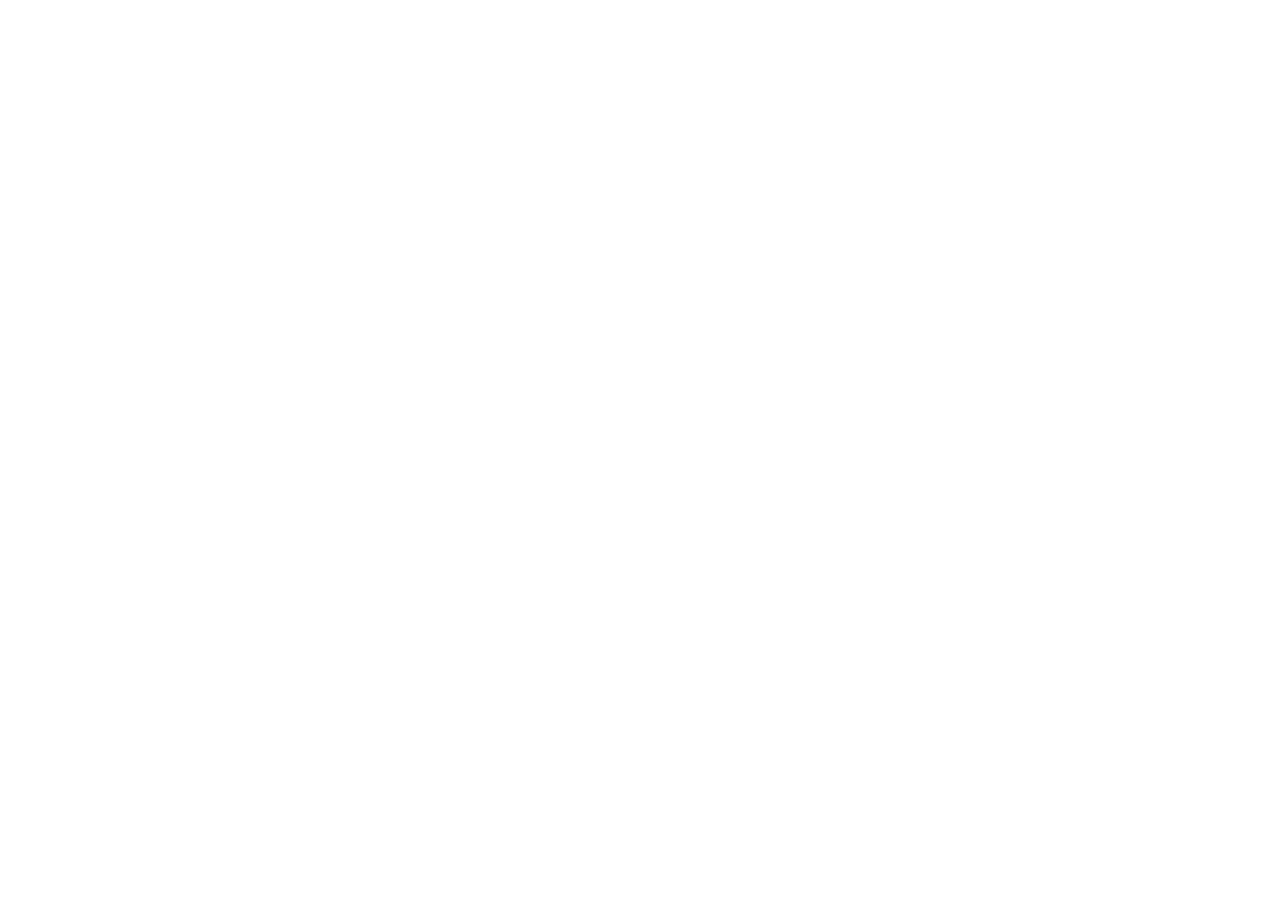
==== login.html @ 910d1661 "初始的" ====
<!DOCTYPE html>
<html lang="en">
<head>
    <meta charset="UTF-8">
    <meta name="viewport" content="width=device-width, initial-scale=1.0">
    <title>Document</title>
</head>
<body>
    
</body>
</html>
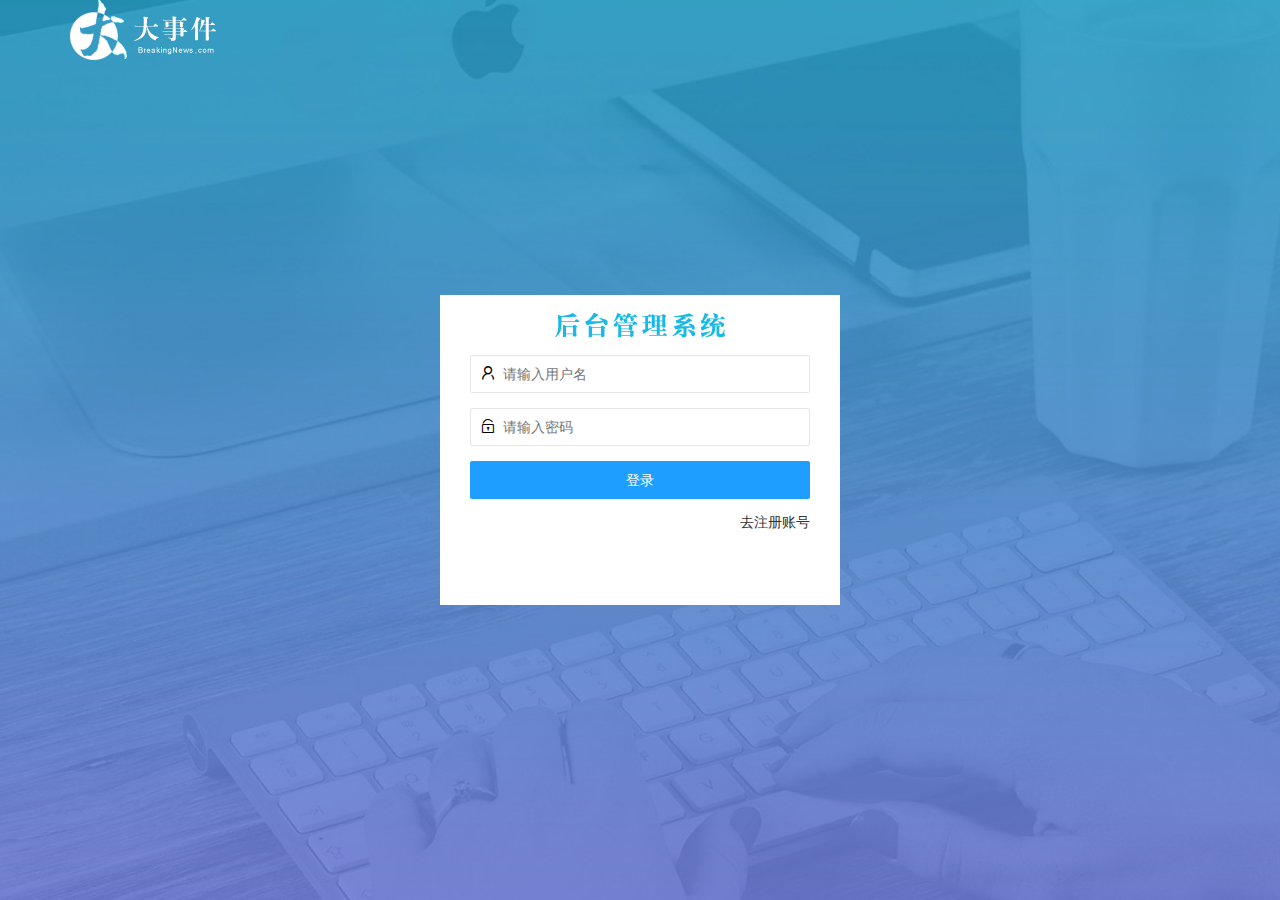
==== commit f81a68d6: "登录页面页面搭建完" ====
--- a/login.html
+++ b/login.html
@@ -1,11 +1,130 @@
 <!DOCTYPE html>
 <html lang="en">
-<head>
-    <meta charset="UTF-8">
-    <meta name="viewport" content="width=device-width, initial-scale=1.0">
-    <title>Document</title>
-</head>
-<body>
-    
-</body>
-</html>+  <head>
+    <meta charset="UTF-8" />
+    <meta name="viewport" content="width=device-width, initial-scale=1.0" />
+    <title>大事件-登录or注册</title>
+    <!-- 导入layui的css样式 -->
+    <link rel="stylesheet" href="/assets/lib/layui/css/layui.css" />
+    <link rel="stylesheet" href="/assets/css/login.css" />
+  </head>
+  <body>
+    <!-- 头部的logo模块 -->
+    <div class="layui-main">
+      <img src="/assets/images/logo.png" alt="" />
+    </div>
+    <!-- 登录注册模块 -->
+    <div class="login">
+      <!-- 后台管理系统 -->
+      <div class="titlebox"></div>
+      <div class="login-box">
+        <!-- 登录表单 -->
+        <!-- 用户名 -->
+        <form class="layui-form" action="">
+          <div class="layui-form-item">
+            <i class="layui-icon layui-icon-username"></i>
+            <input
+              type="text"
+              name="username"
+              required
+              lay-verify="required"
+              placeholder="请输入用户名"
+              autocomplete="off"
+              class="layui-input"
+            />
+          </div>
+          <!-- 密码 -->
+          <div class="layui-form-item">
+            <i class="layui-icon layui-icon-password"></i>
+            <input
+              type="password"
+              name="password"
+              required
+              lay-verify="required"
+              placeholder="请输入密码"
+              autocomplete="off"
+              class="layui-input"
+            />
+          </div>
+          <!-- 登录 -->
+          <div class="layui-form-item">
+            <button
+              class="layui-btn layui-btn-fluid layui-btn-normal"
+              lay-submit
+            >
+              登录
+            </button>
+          </div>
+        </form>
+        <!-- 跳转链接 -->
+        <div class="layui-form-item">
+          <a href="javascript:;" class="reg">去注册账号</a>
+        </div>
+      </div>
+      <!-- 注册表单 -->
+      <div class="reg-box">
+        <!-- 用户名 -->
+        <form class="layui-form" action="">
+          <div class="layui-form-item">
+            <i class="layui-icon layui-icon-username"></i>
+            <input
+              type="text"
+              name="username"
+              required
+              lay-verify="required"
+              placeholder="请输入用户名"
+              autocomplete="off"
+              class="layui-input"
+            />
+          </div>
+          <!-- 密码 -->
+          <div class="layui-form-item">
+            <i class="layui-icon layui-icon-password"></i>
+            <input
+              type="password"
+              name="password"
+              required
+              lay-verify="required"
+              placeholder="请输入密码"
+              autocomplete="off"
+              class="layui-input"
+            />
+          </div>
+          <!-- 再次确认密码 -->
+          <div class="layui-form-item">
+            <i class="layui-icon layui-icon-password"></i>
+            <input
+              type="password"
+              name="repassword"
+              required
+              lay-verify="required"
+              placeholder="请输入密码"
+              autocomplete="off"
+              class="layui-input"
+            />
+          </div>
+          <!-- 登录 -->
+          <div class="layui-form-item">
+            <button
+              class="layui-btn layui-btn-fluid layui-btn-normal"
+              lay-submit
+            >
+              注册
+            </button>
+          </div>
+        </form>
+        <!-- 跳转链接 -->
+        <div class="layui-form-item">
+          <a href="javascript:;" class="gologin">去登录</a>
+        </div>
+      </div>
+    </div>
+
+    <!-- 引入jQuery文件 -->
+    <script src="./assets/lib/jquery.js"></script>
+    <!-- 引入layui的js文件 -->
+    <script src="./assets/lib/layui/layui.all.js"></script>
+    <!-- 引入自己的js文件 -->
+    <script src="./assets/js/login.js"></script>
+  </body>
+</html>
--- a/assets/lib/layui/css/layui.css
+++ b/assets/lib/layui/css/layui.css
@@ -0,0 +1,2 @@
+/** layui-v2.5.5 MIT License By https://www.layui.com */
+ .layui-inline,img{display:inline-block;vertical-align:middle}h1,h2,h3,h4,h5,h6{font-weight:400}.layui-edge,.layui-header,.layui-inline,.layui-main{position:relative}.layui-body,.layui-edge,.layui-elip{overflow:hidden}.layui-btn,.layui-edge,.layui-inline,img{vertical-align:middle}.layui-btn,.layui-disabled,.layui-icon,.layui-unselect{-moz-user-select:none;-webkit-user-select:none;-ms-user-select:none}.layui-elip,.layui-form-checkbox span,.layui-form-pane .layui-form-label{text-overflow:ellipsis;white-space:nowrap}.layui-breadcrumb,.layui-tree-btnGroup{visibility:hidden}blockquote,body,button,dd,div,dl,dt,form,h1,h2,h3,h4,h5,h6,input,li,ol,p,pre,td,textarea,th,ul{margin:0;padding:0;-webkit-tap-highlight-color:rgba(0,0,0,0)}a:active,a:hover{outline:0}img{border:none}li{list-style:none}table{border-collapse:collapse;border-spacing:0}h4,h5,h6{font-size:100%}button,input,optgroup,option,select,textarea{font-family:inherit;font-size:inherit;font-style:inherit;font-weight:inherit;outline:0}pre{white-space:pre-wrap;white-space:-moz-pre-wrap;white-space:-pre-wrap;white-space:-o-pre-wrap;word-wrap:break-word}body{line-height:24px;font:14px Helvetica Neue,Helvetica,PingFang SC,Tahoma,Arial,sans-serif}hr{height:1px;margin:10px 0;border:0;clear:both}a{color:#333;text-decoration:none}a:hover{color:#777}a cite{font-style:normal;*cursor:pointer}.layui-border-box,.layui-border-box *{box-sizing:border-box}.layui-box,.layui-box *{box-sizing:content-box}.layui-clear{clear:both;*zoom:1}.layui-clear:after{content:'\20';clear:both;*zoom:1;display:block;height:0}.layui-inline{*display:inline;*zoom:1}.layui-edge{display:inline-block;width:0;height:0;border-width:6px;border-style:dashed;border-color:transparent}.layui-edge-top{top:-4px;border-bottom-color:#999;border-bottom-style:solid}.layui-edge-right{border-left-color:#999;border-left-style:solid}.layui-edge-bottom{top:2px;border-top-color:#999;border-top-style:solid}.layui-edge-left{border-right-color:#999;border-right-style:solid}.layui-disabled,.layui-disabled:hover{color:#d2d2d2!important;cursor:not-allowed!important}.layui-circle{border-radius:100%}.layui-show{display:block!important}.layui-hide{display:none!important}@font-face{font-family:layui-icon;src:url(../font/iconfont.eot?v=250);src:url(../font/iconfont.eot?v=250#iefix) format('embedded-opentype'),url(../font/iconfont.woff2?v=250) format('woff2'),url(../font/iconfont.woff?v=250) format('woff'),url(../font/iconfont.ttf?v=250) format('truetype'),url(../font/iconfont.svg?v=250#layui-icon) format('svg')}.layui-icon{font-family:layui-icon!important;font-size:16px;font-style:normal;-webkit-font-smoothing:antialiased;-moz-osx-font-smoothing:grayscale}.layui-icon-reply-fill:before{content:"\e611"}.layui-icon-set-fill:before{content:"\e614"}.layui-icon-menu-fill:before{content:"\e60f"}.layui-icon-search:before{content:"\e615"}.layui-icon-share:before{content:"\e641"}.layui-icon-set-sm:before{content:"\e620"}.layui-icon-engine:before{content:"\e628"}.layui-icon-close:before{content:"\1006"}.layui-icon-close-fill:before{content:"\1007"}.layui-icon-chart-screen:before{content:"\e629"}.layui-icon-star:before{content:"\e600"}.layui-icon-circle-dot:before{content:"\e617"}.layui-icon-chat:before{content:"\e606"}.layui-icon-release:before{content:"\e609"}.layui-icon-list:before{content:"\e60a"}.layui-icon-chart:before{content:"\e62c"}.layui-icon-ok-circle:before{content:"\1005"}.layui-icon-layim-theme:before{content:"\e61b"}.layui-icon-table:before{content:"\e62d"}.layui-icon-right:before{content:"\e602"}.layui-icon-left:before{content:"\e603"}.layui-icon-cart-simple:before{content:"\e698"}.layui-icon-face-cry:before{content:"\e69c"}.layui-icon-face-smile:before{content:"\e6af"}.layui-icon-survey:before{content:"\e6b2"}.layui-icon-tree:before{content:"\e62e"}.layui-icon-upload-circle:before{content:"\e62f"}.layui-icon-add-circle:before{content:"\e61f"}.layui-icon-download-circle:before{content:"\e601"}.layui-icon-templeate-1:before{content:"\e630"}.layui-icon-util:before{content:"\e631"}.layui-icon-face-surprised:before{content:"\e664"}.layui-icon-edit:before{content:"\e642"}.layui-icon-speaker:before{content:"\e645"}.layui-icon-down:before{content:"\e61a"}.layui-icon-file:before{content:"\e621"}.layui-icon-layouts:before{content:"\e632"}.layui-icon-rate-half:before{content:"\e6c9"}.layui-icon-add-circle-fine:before{content:"\e608"}.layui-icon-prev-circle:before{content:"\e633"}.layui-icon-read:before{content:"\e705"}.layui-icon-404:before{content:"\e61c"}.layui-icon-carousel:before{content:"\e634"}.layui-icon-help:before{content:"\e607"}.layui-icon-code-circle:before{content:"\e635"}.layui-icon-water:before{content:"\e636"}.layui-icon-username:before{content:"\e66f"}.layui-icon-find-fill:before{content:"\e670"}.layui-icon-about:before{content:"\e60b"}.layui-icon-location:before{content:"\e715"}.layui-icon-up:before{content:"\e619"}.layui-icon-pause:before{content:"\e651"}.layui-icon-date:before{content:"\e637"}.layui-icon-layim-uploadfile:before{content:"\e61d"}.layui-icon-delete:before{content:"\e640"}.layui-icon-play:before{content:"\e652"}.layui-icon-top:before{content:"\e604"}.layui-icon-friends:before{content:"\e612"}.layui-icon-refresh-3:before{content:"\e9aa"}.layui-icon-ok:before{content:"\e605"}.layui-icon-layer:before{content:"\e638"}.layui-icon-face-smile-fine:before{content:"\e60c"}.layui-icon-dollar:before{content:"\e659"}.layui-icon-group:before{content:"\e613"}.layui-icon-layim-download:before{content:"\e61e"}.layui-icon-picture-fine:before{content:"\e60d"}.layui-icon-link:before{content:"\e64c"}.layui-icon-diamond:before{content:"\e735"}.layui-icon-log:before{content:"\e60e"}.layui-icon-rate-solid:before{content:"\e67a"}.layui-icon-fonts-del:before{content:"\e64f"}.layui-icon-unlink:before{content:"\e64d"}.layui-icon-fonts-clear:before{content:"\e639"}.layui-icon-triangle-r:before{content:"\e623"}.layui-icon-circle:before{content:"\e63f"}.layui-icon-radio:before{content:"\e643"}.layui-icon-align-center:before{content:"\e647"}.layui-icon-align-right:before{content:"\e648"}.layui-icon-align-left:before{content:"\e649"}.layui-icon-loading-1:before{content:"\e63e"}.layui-icon-return:before{content:"\e65c"}.layui-icon-fonts-strong:before{content:"\e62b"}.layui-icon-upload:before{content:"\e67c"}.layui-icon-dialogue:before{content:"\e63a"}.layui-icon-video:before{content:"\e6ed"}.layui-icon-headset:before{content:"\e6fc"}.layui-icon-cellphone-fine:before{content:"\e63b"}.layui-icon-add-1:before{content:"\e654"}.layui-icon-face-smile-b:before{content:"\e650"}.layui-icon-fonts-html:before{content:"\e64b"}.layui-icon-form:before{content:"\e63c"}.layui-icon-cart:before{content:"\e657"}.layui-icon-camera-fill:before{content:"\e65d"}.layui-icon-tabs:before{content:"\e62a"}.layui-icon-fonts-code:before{content:"\e64e"}.layui-icon-fire:before{content:"\e756"}.layui-icon-set:before{content:"\e716"}.layui-icon-fonts-u:before{content:"\e646"}.layui-icon-triangle-d:before{content:"\e625"}.layui-icon-tips:before{content:"\e702"}.layui-icon-picture:before{content:"\e64a"}.layui-icon-more-vertical:before{content:"\e671"}.layui-icon-flag:before{content:"\e66c"}.layui-icon-loading:before{content:"\e63d"}.layui-icon-fonts-i:before{content:"\e644"}.layui-icon-refresh-1:before{content:"\e666"}.layui-icon-rmb:before{content:"\e65e"}.layui-icon-home:before{content:"\e68e"}.layui-icon-user:before{content:"\e770"}.layui-icon-notice:before{content:"\e667"}.layui-icon-login-weibo:before{content:"\e675"}.layui-icon-voice:before{content:"\e688"}.layui-icon-upload-drag:before{content:"\e681"}.layui-icon-login-qq:before{content:"\e676"}.layui-icon-snowflake:before{content:"\e6b1"}.layui-icon-file-b:before{content:"\e655"}.layui-icon-template:before{content:"\e663"}.layui-icon-auz:before{content:"\e672"}.layui-icon-console:before{content:"\e665"}.layui-icon-app:before{content:"\e653"}.layui-icon-prev:before{content:"\e65a"}.layui-icon-website:before{content:"\e7ae"}.layui-icon-next:before{content:"\e65b"}.layui-icon-component:before{content:"\e857"}.layui-icon-more:before{content:"\e65f"}.layui-icon-login-wechat:before{content:"\e677"}.layui-icon-shrink-right:before{content:"\e668"}.layui-icon-spread-left:before{content:"\e66b"}.layui-icon-camera:before{content:"\e660"}.layui-icon-note:before{content:"\e66e"}.layui-icon-refresh:before{content:"\e669"}.layui-icon-female:before{content:"\e661"}.layui-icon-male:before{content:"\e662"}.layui-icon-password:before{content:"\e673"}.layui-icon-senior:before{content:"\e674"}.layui-icon-theme:before{content:"\e66a"}.layui-icon-tread:before{content:"\e6c5"}.layui-icon-praise:before{content:"\e6c6"}.layui-icon-star-fill:before{content:"\e658"}.layui-icon-rate:before{content:"\e67b"}.layui-icon-template-1:before{content:"\e656"}.layui-icon-vercode:before{content:"\e679"}.layui-icon-cellphone:before{content:"\e678"}.layui-icon-screen-full:before{content:"\e622"}.layui-icon-screen-restore:before{content:"\e758"}.layui-icon-cols:before{content:"\e610"}.layui-icon-export:before{content:"\e67d"}.layui-icon-print:before{content:"\e66d"}.layui-icon-slider:before{content:"\e714"}.layui-icon-addition:before{content:"\e624"}.layui-icon-subtraction:before{content:"\e67e"}.layui-icon-service:before{content:"\e626"}.layui-icon-transfer:before{content:"\e691"}.layui-main{width:1140px;margin:0 auto}.layui-header{z-index:1000;height:60px}.layui-header a:hover{transition:all .5s;-webkit-transition:all .5s}.layui-side{position:fixed;left:0;top:0;bottom:0;z-index:999;width:200px;overflow-x:hidden}.layui-side-scroll{position:relative;width:220px;height:100%;overflow-x:hidden}.layui-body{position:absolute;left:200px;right:0;top:0;bottom:0;z-index:998;width:auto;overflow-y:auto;box-sizing:border-box}.layui-layout-body{overflow:hidden}.layui-layout-admin .layui-header{background-color:#23262E}.layui-layout-admin .layui-side{top:60px;width:200px;overflow-x:hidden}.layui-layout-admin .layui-body{position:fixed;top:60px;bottom:44px}.layui-layout-admin .layui-main{width:auto;margin:0 15px}.layui-layout-admin .layui-footer{position:fixed;left:200px;right:0;bottom:0;height:44px;line-height:44px;padding:0 15px;background-color:#eee}.layui-layout-admin .layui-logo{position:absolute;left:0;top:0;width:200px;height:100%;line-height:60px;text-align:center;color:#009688;font-size:16px}.layui-layout-admin .layui-header .layui-nav{background:0 0}.layui-layout-left{position:absolute!important;left:200px;top:0}.layui-layout-right{position:absolute!important;right:0;top:0}.layui-container{position:relative;margin:0 auto;padding:0 15px;box-sizing:border-box}.layui-fluid{position:relative;margin:0 auto;padding:0 15px}.layui-row:after,.layui-row:before{content:'';display:block;clear:both}.layui-col-lg1,.layui-col-lg10,.layui-col-lg11,.layui-col-lg12,.layui-col-lg2,.layui-col-lg3,.layui-col-lg4,.layui-col-lg5,.layui-col-lg6,.layui-col-lg7,.layui-col-lg8,.layui-col-lg9,.layui-col-md1,.layui-col-md10,.layui-col-md11,.layui-col-md12,.layui-col-md2,.layui-col-md3,.layui-col-md4,.layui-col-md5,.layui-col-md6,.layui-col-md7,.layui-col-md8,.layui-col-md9,.layui-col-sm1,.layui-col-sm10,.layui-col-sm11,.layui-col-sm12,.layui-col-sm2,.layui-col-sm3,.layui-col-sm4,.layui-col-sm5,.layui-col-sm6,.layui-col-sm7,.layui-col-sm8,.layui-col-sm9,.layui-col-xs1,.layui-col-xs10,.layui-col-xs11,.layui-col-xs12,.layui-col-xs2,.layui-col-xs3,.layui-col-xs4,.layui-col-xs5,.layui-col-xs6,.layui-col-xs7,.layui-col-xs8,.layui-col-xs9{position:relative;display:block;box-sizing:border-box}.layui-col-xs1,.layui-col-xs10,.layui-col-xs11,.layui-col-xs12,.layui-col-xs2,.layui-col-xs3,.layui-col-xs4,.layui-col-xs5,.layui-col-xs6,.layui-col-xs7,.layui-col-xs8,.layui-col-xs9{float:left}.layui-col-xs1{width:8.33333333%}.layui-col-xs2{width:16.66666667%}.layui-col-xs3{width:25%}.layui-col-xs4{width:33.33333333%}.layui-col-xs5{width:41.66666667%}.layui-col-xs6{width:50%}.layui-col-xs7{width:58.33333333%}.layui-col-xs8{width:66.66666667%}.layui-col-xs9{width:75%}.layui-col-xs10{width:83.33333333%}.layui-col-xs11{width:91.66666667%}.layui-col-xs12{width:100%}.layui-col-xs-offset1{margin-left:8.33333333%}.layui-col-xs-offset2{margin-left:16.66666667%}.layui-col-xs-offset3{margin-left:25%}.layui-col-xs-offset4{margin-left:33.33333333%}.layui-col-xs-offset5{margin-left:41.66666667%}.layui-col-xs-offset6{margin-left:50%}.layui-col-xs-offset7{margin-left:58.33333333%}.layui-col-xs-offset8{margin-left:66.66666667%}.layui-col-xs-offset9{margin-left:75%}.layui-col-xs-offset10{margin-left:83.33333333%}.layui-col-xs-offset11{margin-left:91.66666667%}.layui-col-xs-offset12{margin-left:100%}@media screen and (max-width:768px){.layui-hide-xs{display:none!important}.layui-show-xs-block{display:block!important}.layui-show-xs-inline{display:inline!important}.layui-show-xs-inline-block{display:inline-block!important}}@media screen and (min-width:768px){.layui-container{width:750px}.layui-hide-sm{display:none!important}.layui-show-sm-block{display:block!important}.layui-show-sm-inline{display:inline!important}.layui-show-sm-inline-block{display:inline-block!important}.layui-col-sm1,.layui-col-sm10,.layui-col-sm11,.layui-col-sm12,.layui-col-sm2,.layui-col-sm3,.layui-col-sm4,.layui-col-sm5,.layui-col-sm6,.layui-col-sm7,.layui-col-sm8,.layui-col-sm9{float:left}.layui-col-sm1{width:8.33333333%}.layui-col-sm2{width:16.66666667%}.layui-col-sm3{width:25%}.layui-col-sm4{width:33.33333333%}.layui-col-sm5{width:41.66666667%}.layui-col-sm6{width:50%}.layui-col-sm7{width:58.33333333%}.layui-col-sm8{width:66.66666667%}.layui-col-sm9{width:75%}.layui-col-sm10{width:83.33333333%}.layui-col-sm11{width:91.66666667%}.layui-col-sm12{width:100%}.layui-col-sm-offset1{margin-left:8.33333333%}.layui-col-sm-offset2{margin-left:16.66666667%}.layui-col-sm-offset3{margin-left:25%}.layui-col-sm-offset4{margin-left:33.33333333%}.layui-col-sm-offset5{margin-left:41.66666667%}.layui-col-sm-offset6{margin-left:50%}.layui-col-sm-offset7{margin-left:58.33333333%}.layui-col-sm-offset8{margin-left:66.66666667%}.layui-col-sm-offset9{margin-left:75%}.layui-col-sm-offset10{margin-left:83.33333333%}.layui-col-sm-offset11{margin-left:91.66666667%}.layui-col-sm-offset12{margin-left:100%}}@media screen and (min-width:992px){.layui-container{width:970px}.layui-hide-md{display:none!important}.layui-show-md-block{display:block!important}.layui-show-md-inline{display:inline!important}.layui-show-md-inline-block{display:inline-block!important}.layui-col-md1,.layui-col-md10,.layui-col-md11,.layui-col-md12,.layui-col-md2,.layui-col-md3,.layui-col-md4,.layui-col-md5,.layui-col-md6,.layui-col-md7,.layui-col-md8,.layui-col-md9{float:left}.layui-col-md1{width:8.33333333%}.layui-col-md2{width:16.66666667%}.layui-col-md3{width:25%}.layui-col-md4{width:33.33333333%}.layui-col-md5{width:41.66666667%}.layui-col-md6{width:50%}.layui-col-md7{width:58.33333333%}.layui-col-md8{width:66.66666667%}.layui-col-md9{width:75%}.layui-col-md10{width:83.33333333%}.layui-col-md11{width:91.66666667%}.layui-col-md12{width:100%}.layui-col-md-offset1{margin-left:8.33333333%}.layui-col-md-offset2{margin-left:16.66666667%}.layui-col-md-offset3{margin-left:25%}.layui-col-md-offset4{margin-left:33.33333333%}.layui-col-md-offset5{margin-left:41.66666667%}.layui-col-md-offset6{margin-left:50%}.layui-col-md-offset7{margin-left:58.33333333%}.layui-col-md-offset8{margin-left:66.66666667%}.layui-col-md-offset9{margin-left:75%}.layui-col-md-offset10{margin-left:83.33333333%}.layui-col-md-offset11{margin-left:91.66666667%}.layui-col-md-offset12{margin-left:100%}}@media screen and (min-width:1200px){.layui-container{width:1170px}.layui-hide-lg{display:none!important}.layui-show-lg-block{display:block!important}.layui-show-lg-inline{display:inline!important}.layui-show-lg-inline-block{display:inline-block!important}.layui-col-lg1,.layui-col-lg10,.layui-col-lg11,.layui-col-lg12,.layui-col-lg2,.layui-col-lg3,.layui-col-lg4,.layui-col-lg5,.layui-col-lg6,.layui-col-lg7,.layui-col-lg8,.layui-col-lg9{float:left}.layui-col-lg1{width:8.33333333%}.layui-col-lg2{width:16.66666667%}.layui-col-lg3{width:25%}.layui-col-lg4{width:33.33333333%}.layui-col-lg5{width:41.66666667%}.layui-col-lg6{width:50%}.layui-col-lg7{width:58.33333333%}.layui-col-lg8{width:66.66666667%}.layui-col-lg9{width:75%}.layui-col-lg10{width:83.33333333%}.layui-col-lg11{width:91.66666667%}.layui-col-lg12{width:100%}.layui-col-lg-offset1{margin-left:8.33333333%}.layui-col-lg-offset2{margin-left:16.66666667%}.layui-col-lg-offset3{margin-left:25%}.layui-col-lg-offset4{margin-left:33.33333333%}.layui-col-lg-offset5{margin-left:41.66666667%}.layui-col-lg-offset6{margin-left:50%}.layui-col-lg-offset7{margin-left:58.33333333%}.layui-col-lg-offset8{margin-left:66.66666667%}.layui-col-lg-offset9{margin-left:75%}.layui-col-lg-offset10{margin-left:83.33333333%}.layui-col-lg-offset11{margin-left:91.66666667%}.layui-col-lg-offset12{margin-left:100%}}.layui-col-space1{margin:-.5px}.layui-col-space1>*{padding:.5px}.layui-col-space3{margin:-1.5px}.layui-col-space3>*{padding:1.5px}.layui-col-space5{margin:-2.5px}.layui-col-space5>*{padding:2.5px}.layui-col-space8{margin:-3.5px}.layui-col-space8>*{padding:3.5px}.layui-col-space10{margin:-5px}.layui-col-space10>*{padding:5px}.layui-col-space12{margin:-6px}.layui-col-space12>*{padding:6px}.layui-col-space15{margin:-7.5px}.layui-col-space15>*{padding:7.5px}.layui-col-space18{margin:-9px}.layui-col-space18>*{padding:9px}.layui-col-space20{margin:-10px}.layui-col-space20>*{padding:10px}.layui-col-space22{margin:-11px}.layui-col-space22>*{padding:11px}.layui-col-space25{margin:-12.5px}.layui-col-space25>*{padding:12.5px}.layui-col-space30{margin:-15px}.layui-col-space30>*{padding:15px}.layui-btn,.layui-input,.layui-select,.layui-textarea,.layui-upload-button{outline:0;-webkit-appearance:none;transition:all .3s;-webkit-transition:all .3s;box-sizing:border-box}.layui-elem-quote{margin-bottom:10px;padding:15px;line-height:22px;border-left:5px solid #009688;border-radius:0 2px 2px 0;background-color:#f2f2f2}.layui-quote-nm{border-style:solid;border-width:1px 1px 1px 5px;background:0 0}.layui-elem-field{margin-bottom:10px;padding:0;border-width:1px;border-style:solid}.layui-elem-field legend{margin-left:20px;padding:0 10px;font-size:20px;font-weight:300}.layui-field-title{margin:10px 0 20px;border-width:1px 0 0}.layui-field-box{padding:10px 15px}.layui-field-title .layui-field-box{padding:10px 0}.layui-progress{position:relative;height:6px;border-radius:20px;background-color:#e2e2e2}.layui-progress-bar{position:absolute;left:0;top:0;width:0;max-width:100%;height:6px;border-radius:20px;text-align:right;background-color:#5FB878;transition:all .3s;-webkit-transition:all .3s}.layui-progress-big,.layui-progress-big .layui-progress-bar{height:18px;line-height:18px}.layui-progress-text{position:relative;top:-20px;line-height:18px;font-size:12px;color:#666}.layui-progress-big .layui-progress-text{position:static;padding:0 10px;color:#fff}.layui-collapse{border-width:1px;border-style:solid;border-radius:2px}.layui-colla-content,.layui-colla-item{border-top-width:1px;border-top-style:solid}.layui-colla-item:first-child{border-top:none}.layui-colla-title{position:relative;height:42px;line-height:42px;padding:0 15px 0 35px;color:#333;background-color:#f2f2f2;cursor:pointer;font-size:14px;overflow:hidden}.layui-colla-content{display:none;padding:10px 15px;line-height:22px;color:#666}.layui-colla-icon{position:absolute;left:15px;top:0;font-size:14px}.layui-card{margin-bottom:15px;border-radius:2px;background-color:#fff;box-shadow:0 1px 2px 0 rgba(0,0,0,.05)}.layui-card:last-child{margin-bottom:0}.layui-card-header{position:relative;height:42px;line-height:42px;padding:0 15px;border-bottom:1px solid #f6f6f6;color:#333;border-radius:2px 2px 0 0;font-size:14px}.layui-bg-black,.layui-bg-blue,.layui-bg-cyan,.layui-bg-green,.layui-bg-orange,.layui-bg-red{color:#fff!important}.layui-card-body{position:relative;padding:10px 15px;line-height:24px}.layui-card-body[pad15]{padding:15px}.layui-card-body[pad20]{padding:20px}.layui-card-body .layui-table{margin:5px 0}.layui-card .layui-tab{margin:0}.layui-panel-window{position:relative;padding:15px;border-radius:0;border-top:5px solid #E6E6E6;background-color:#fff}.layui-auxiliar-moving{position:fixed;left:0;right:0;top:0;bottom:0;width:100%;height:100%;background:0 0;z-index:9999999999}.layui-form-label,.layui-form-mid,.layui-form-select,.layui-input-block,.layui-input-inline,.layui-textarea{position:relative}.layui-bg-red{background-color:#FF5722!important}.layui-bg-orange{background-color:#FFB800!important}.layui-bg-green{background-color:#009688!important}.layui-bg-cyan{background-color:#2F4056!important}.layui-bg-blue{background-color:#1E9FFF!important}.layui-bg-black{background-color:#393D49!important}.layui-bg-gray{background-color:#eee!important;color:#666!important}.layui-badge-rim,.layui-colla-content,.layui-colla-item,.layui-collapse,.layui-elem-field,.layui-form-pane .layui-form-item[pane],.layui-form-pane .layui-form-label,.layui-input,.layui-layedit,.layui-layedit-tool,.layui-quote-nm,.layui-select,.layui-tab-bar,.layui-tab-card,.layui-tab-title,.layui-tab-title .layui-this:after,.layui-textarea{border-color:#e6e6e6}.layui-timeline-item:before,hr{background-color:#e6e6e6}.layui-text{line-height:22px;font-size:14px;color:#666}.layui-text h1,.layui-text h2,.layui-text h3{font-weight:500;color:#333}.layui-text h1{font-size:30px}.layui-text h2{font-size:24px}.layui-text h3{font-size:18px}.layui-text a:not(.layui-btn){color:#01AAED}.layui-text a:not(.layui-btn):hover{text-decoration:underline}.layui-text ul{padding:5px 0 5px 15px}.layui-text ul li{margin-top:5px;list-style-type:disc}.layui-text em,.layui-word-aux{color:#999!important;padding:0 5px!important}.layui-btn{display:inline-block;height:38px;line-height:38px;padding:0 18px;background-color:#009688;color:#fff;white-space:nowrap;text-align:center;font-size:14px;border:none;border-radius:2px;cursor:pointer}.layui-btn:hover{opacity:.8;filter:alpha(opacity=80);color:#fff}.layui-btn:active{opacity:1;filter:alpha(opacity=100)}.layui-btn+.layui-btn{margin-left:10px}.layui-btn-container{font-size:0}.layui-btn-container .layui-btn{margin-right:10px;margin-bottom:10px}.layui-btn-container .layui-btn+.layui-btn{margin-left:0}.layui-table .layui-btn-container .layui-btn{margin-bottom:9px}.layui-btn-radius{border-radius:100px}.layui-btn .layui-icon{margin-right:3px;font-size:18px;vertical-align:bottom;vertical-align:middle\9}.layui-btn-primary{border:1px solid #C9C9C9;background-color:#fff;color:#555}.layui-btn-primary:hover{border-color:#009688;color:#333}.layui-btn-normal{background-color:#1E9FFF}.layui-btn-warm{background-color:#FFB800}.layui-btn-danger{background-color:#FF5722}.layui-btn-checked{background-color:#5FB878}.layui-btn-disabled,.layui-btn-disabled:active,.layui-btn-disabled:hover{border:1px solid #e6e6e6;background-color:#FBFBFB;color:#C9C9C9;cursor:not-allowed;opacity:1}.layui-btn-lg{height:44px;line-height:44px;padding:0 25px;font-size:16px}.layui-btn-sm{height:30px;line-height:30px;padding:0 10px;font-size:12px}.layui-btn-sm i{font-size:16px!important}.layui-btn-xs{height:22px;line-height:22px;padding:0 5px;font-size:12px}.layui-btn-xs i{font-size:14px!important}.layui-btn-group{display:inline-block;vertical-align:middle;font-size:0}.layui-btn-group .layui-btn{margin-left:0!important;margin-right:0!important;border-left:1px solid rgba(255,255,255,.5);border-radius:0}.layui-btn-group .layui-btn-primary{border-left:none}.layui-btn-group .layui-btn-primary:hover{border-color:#C9C9C9;color:#009688}.layui-btn-group .layui-btn:first-child{border-left:none;border-radius:2px 0 0 2px}.layui-btn-group .layui-btn-primary:first-child{border-left:1px solid #c9c9c9}.layui-btn-group .layui-btn:last-child{border-radius:0 2px 2px 0}.layui-btn-group .layui-btn+.layui-btn{margin-left:0}.layui-btn-group+.layui-btn-group{margin-left:10px}.layui-btn-fluid{width:100%}.layui-input,.layui-select,.layui-textarea{height:38px;line-height:1.3;line-height:38px\9;border-width:1px;border-style:solid;background-color:#fff;border-radius:2px}.layui-input::-webkit-input-placeholder,.layui-select::-webkit-input-placeholder,.layui-textarea::-webkit-input-placeholder{line-height:1.3}.layui-input,.layui-textarea{display:block;width:100%;padding-left:10px}.layui-input:hover,.layui-textarea:hover{border-color:#D2D2D2!important}.layui-input:focus,.layui-textarea:focus{border-color:#C9C9C9!important}.layui-textarea{min-height:100px;height:auto;line-height:20px;padding:6px 10px;resize:vertical}.layui-select{padding:0 10px}.layui-form input[type=checkbox],.layui-form input[type=radio],.layui-form select{display:none}.layui-form [lay-ignore]{display:initial}.layui-form-item{margin-bottom:15px;clear:both;*zoom:1}.layui-form-item:after{content:'\20';clear:both;*zoom:1;display:block;height:0}.layui-form-label{float:left;display:block;padding:9px 15px;width:80px;font-weight:400;line-height:20px;text-align:right}.layui-form-label-col{display:block;float:none;padding:9px 0;line-height:20px;text-align:left}.layui-form-item .layui-inline{margin-bottom:5px;margin-right:10px}.layui-input-block{margin-left:110px;min-height:36px}.layui-input-inline{display:inline-block;vertical-align:middle}.layui-form-item .layui-input-inline{float:left;width:190px;margin-right:10px}.layui-form-text .layui-input-inline{width:auto}.layui-form-mid{float:left;display:block;padding:9px 0!important;line-height:20px;margin-right:10px}.layui-form-danger+.layui-form-select .layui-input,.layui-form-danger:focus{border-color:#FF5722!important}.layui-form-select .layui-input{padding-right:30px;cursor:pointer}.layui-form-select .layui-edge{position:absolute;right:10px;top:50%;margin-top:-3px;cursor:pointer;border-width:6px;border-top-color:#c2c2c2;border-top-style:solid;transition:all .3s;-webkit-transition:all .3s}.layui-form-select dl{display:none;position:absolute;left:0;top:42px;padding:5px 0;z-index:899;min-width:100%;border:1px solid #d2d2d2;max-height:300px;overflow-y:auto;background-color:#fff;border-radius:2px;box-shadow:0 2px 4px rgba(0,0,0,.12);box-sizing:border-box}.layui-form-select dl dd,.layui-form-select dl dt{padding:0 10px;line-height:36px;white-space:nowrap;overflow:hidden;text-overflow:ellipsis}.layui-form-select dl dt{font-size:12px;color:#999}.layui-form-select dl dd{cursor:pointer}.layui-form-select dl dd:hover{background-color:#f2f2f2;-webkit-transition:.5s all;transition:.5s all}.layui-form-select .layui-select-group dd{padding-left:20px}.layui-form-select dl dd.layui-select-tips{padding-left:10px!important;color:#999}.layui-form-select dl dd.layui-this{background-color:#5FB878;color:#fff}.layui-form-checkbox,.layui-form-select dl dd.layui-disabled{background-color:#fff}.layui-form-selected dl{display:block}.layui-form-checkbox,.layui-form-checkbox *,.layui-form-switch{display:inline-block;vertical-align:middle}.layui-form-selected .layui-edge{margin-top:-9px;-webkit-transform:rotate(180deg);transform:rotate(180deg);margin-top:-3px\9}:root .layui-form-selected .layui-edge{margin-top:-9px\0/IE9}.layui-form-selectup dl{top:auto;bottom:42px}.layui-select-none{margin:5px 0;text-align:center;color:#999}.layui-select-disabled .layui-disabled{border-color:#eee!important}.layui-select-disabled .layui-edge{border-top-color:#d2d2d2}.layui-form-checkbox{position:relative;height:30px;line-height:30px;margin-right:10px;padding-right:30px;cursor:pointer;font-size:0;-webkit-transition:.1s linear;transition:.1s linear;box-sizing:border-box}.layui-form-checkbox span{padding:0 10px;height:100%;font-size:14px;border-radius:2px 0 0 2px;background-color:#d2d2d2;color:#fff;overflow:hidden}.layui-form-checkbox:hover span{background-color:#c2c2c2}.layui-form-checkbox i{position:absolute;right:0;top:0;width:30px;height:28px;border:1px solid #d2d2d2;border-left:none;border-radius:0 2px 2px 0;color:#fff;font-size:20px;text-align:center}.layui-form-checkbox:hover i{border-color:#c2c2c2;color:#c2c2c2}.layui-form-checked,.layui-form-checked:hover{border-color:#5FB878}.layui-form-checked span,.layui-form-checked:hover span{background-color:#5FB878}.layui-form-checked i,.layui-form-checked:hover i{color:#5FB878}.layui-form-item .layui-form-checkbox{margin-top:4px}.layui-form-checkbox[lay-skin=primary]{height:auto!important;line-height:normal!important;min-width:18px;min-height:18px;border:none!important;margin-right:0;padding-left:28px;padding-right:0;background:0 0}.layui-form-checkbox[lay-skin=primary] span{padding-left:0;padding-right:15px;line-height:18px;background:0 0;color:#666}.layui-form-checkbox[lay-skin=primary] i{right:auto;left:0;width:16px;height:16px;line-height:16px;border:1px solid #d2d2d2;font-size:12px;border-radius:2px;background-color:#fff;-webkit-transition:.1s linear;transition:.1s linear}.layui-form-checkbox[lay-skin=primary]:hover i{border-color:#5FB878;color:#fff}.layui-form-checked[lay-skin=primary] i{border-color:#5FB878!important;background-color:#5FB878;color:#fff}.layui-checkbox-disbaled[lay-skin=primary] span{background:0 0!important;color:#c2c2c2}.layui-checkbox-disbaled[lay-skin=primary]:hover i{border-color:#d2d2d2}.layui-form-item .layui-form-checkbox[lay-skin=primary]{margin-top:10px}.layui-form-switch{position:relative;height:22px;line-height:22px;min-width:35px;padding:0 5px;margin-top:8px;border:1px solid #d2d2d2;border-radius:20px;cursor:pointer;background-color:#fff;-webkit-transition:.1s linear;transition:.1s linear}.layui-form-switch i{position:absolute;left:5px;top:3px;width:16px;height:16px;border-radius:20px;background-color:#d2d2d2;-webkit-transition:.1s linear;transition:.1s linear}.layui-form-switch em{position:relative;top:0;width:25px;margin-left:21px;padding:0!important;text-align:center!important;color:#999!important;font-style:normal!important;font-size:12px}.layui-form-onswitch{border-color:#5FB878;background-color:#5FB878}.layui-checkbox-disbaled,.layui-checkbox-disbaled i{border-color:#e2e2e2!important}.layui-form-onswitch i{left:100%;margin-left:-21px;background-color:#fff}.layui-form-onswitch em{margin-left:5px;margin-right:21px;color:#fff!important}.layui-checkbox-disbaled span{background-color:#e2e2e2!important}.layui-checkbox-disbaled:hover i{color:#fff!important}[lay-radio]{display:none}.layui-form-radio,.layui-form-radio *{display:inline-block;vertical-align:middle}.layui-form-radio{line-height:28px;margin:6px 10px 0 0;padding-right:10px;cursor:pointer;font-size:0}.layui-form-radio *{font-size:14px}.layui-form-radio>i{margin-right:8px;font-size:22px;color:#c2c2c2}.layui-form-radio>i:hover,.layui-form-radioed>i{color:#5FB878}.layui-radio-disbaled>i{color:#e2e2e2!important}.layui-form-pane .layui-form-label{width:110px;padding:8px 15px;height:38px;line-height:20px;border-width:1px;border-style:solid;border-radius:2px 0 0 2px;text-align:center;background-color:#FBFBFB;overflow:hidden;box-sizing:border-box}.layui-form-pane .layui-input-inline{margin-left:-1px}.layui-form-pane .layui-input-block{margin-left:110px;left:-1px}.layui-form-pane .layui-input{border-radius:0 2px 2px 0}.layui-form-pane .layui-form-text .layui-form-label{float:none;width:100%;border-radius:2px;box-sizing:border-box;text-align:left}.layui-form-pane .layui-form-text .layui-input-inline{display:block;margin:0;top:-1px;clear:both}.layui-form-pane .layui-form-text .layui-input-block{margin:0;left:0;top:-1px}.layui-form-pane .layui-form-text .layui-textarea{min-height:100px;border-radius:0 0 2px 2px}.layui-form-pane .layui-form-checkbox{margin:4px 0 4px 10px}.layui-form-pane .layui-form-radio,.layui-form-pane .layui-form-switch{margin-top:6px;margin-left:10px}.layui-form-pane .layui-form-item[pane]{position:relative;border-width:1px;border-style:solid}.layui-form-pane .layui-form-item[pane] .layui-form-label{position:absolute;left:0;top:0;height:100%;border-width:0 1px 0 0}.layui-form-pane .layui-form-item[pane] .layui-input-inline{margin-left:110px}@media screen and (max-width:450px){.layui-form-item .layui-form-label{text-overflow:ellipsis;overflow:hidden;white-space:nowrap}.layui-form-item .layui-inline{display:block;margin-right:0;margin-bottom:20px;clear:both}.layui-form-item .layui-inline:after{content:'\20';clear:both;display:block;height:0}.layui-form-item .layui-input-inline{display:block;float:none;left:-3px;width:auto;margin:0 0 10px 112px}.layui-form-item .layui-input-inline+.layui-form-mid{margin-left:110px;top:-5px;padding:0}.layui-form-item .layui-form-checkbox{margin-right:5px;margin-bottom:5px}}.layui-layedit{border-width:1px;border-style:solid;border-radius:2px}.layui-layedit-tool{padding:3px 5px;border-bottom-width:1px;border-bottom-style:solid;font-size:0}.layedit-tool-fixed{position:fixed;top:0;border-top:1px solid #e2e2e2}.layui-layedit-tool .layedit-tool-mid,.layui-layedit-tool .layui-icon{display:inline-block;vertical-align:middle;text-align:center;font-size:14px}.layui-layedit-tool .layui-icon{position:relative;width:32px;height:30px;line-height:30px;margin:3px 5px;color:#777;cursor:pointer;border-radius:2px}.layui-layedit-tool .layui-icon:hover{color:#393D49}.layui-layedit-tool .layui-icon:active{color:#000}.layui-layedit-tool .layedit-tool-active{background-color:#e2e2e2;color:#000}.layui-layedit-tool .layui-disabled,.layui-layedit-tool .layui-disabled:hover{color:#d2d2d2;cursor:not-allowed}.layui-layedit-tool .layedit-tool-mid{width:1px;height:18px;margin:0 10px;background-color:#d2d2d2}.layedit-tool-html{width:50px!important;font-size:30px!important}.layedit-tool-b,.layedit-tool-code,.layedit-tool-help{font-size:16px!important}.layedit-tool-d,.layedit-tool-face,.layedit-tool-image,.layedit-tool-unlink{font-size:18px!important}.layedit-tool-image input{position:absolute;font-size:0;left:0;top:0;width:100%;height:100%;opacity:.01;filter:Alpha(opacity=1);cursor:pointer}.layui-layedit-iframe iframe{display:block;width:100%}#LAY_layedit_code{overflow:hidden}.layui-laypage{display:inline-block;*display:inline;*zoom:1;vertical-align:middle;margin:10px 0;font-size:0}.layui-laypage>a:first-child,.layui-laypage>a:first-child em{border-radius:2px 0 0 2px}.layui-laypage>a:last-child,.layui-laypage>a:last-child em{border-radius:0 2px 2px 0}.layui-laypage>:first-child{margin-left:0!important}.layui-laypage>:last-child{margin-right:0!important}.layui-laypage a,.layui-laypage button,.layui-laypage input,.layui-laypage select,.layui-laypage span{border:1px solid #e2e2e2}.layui-laypage a,.layui-laypage span{display:inline-block;*display:inline;*zoom:1;vertical-align:middle;padding:0 15px;height:28px;line-height:28px;margin:0 -1px 5px 0;background-color:#fff;color:#333;font-size:12px}.layui-flow-more a *,.layui-laypage input,.layui-table-view select[lay-ignore]{display:inline-block}.layui-laypage a:hover{color:#009688}.layui-laypage em{font-style:normal}.layui-laypage .layui-laypage-spr{color:#999;font-weight:700}.layui-laypage a{text-decoration:none}.layui-laypage .layui-laypage-curr{position:relative}.layui-laypage .layui-laypage-curr em{position:relative;color:#fff}.layui-laypage .layui-laypage-curr .layui-laypage-em{position:absolute;left:-1px;top:-1px;padding:1px;width:100%;height:100%;background-color:#009688}.layui-laypage-em{border-radius:2px}.layui-laypage-next em,.layui-laypage-prev em{font-family:Sim sun;font-size:16px}.layui-laypage .layui-laypage-count,.layui-laypage .layui-laypage-limits,.layui-laypage .layui-laypage-refresh,.layui-laypage .layui-laypage-skip{margin-left:10px;margin-right:10px;padding:0;border:none}.layui-laypage .layui-laypage-limits,.layui-laypage .layui-laypage-refresh{vertical-align:top}.layui-laypage .layui-laypage-refresh i{font-size:18px;cursor:pointer}.layui-laypage select{height:22px;padding:3px;border-radius:2px;cursor:pointer}.layui-laypage .layui-laypage-skip{height:30px;line-height:30px;color:#999}.layui-laypage button,.layui-laypage input{height:30px;line-height:30px;border-radius:2px;vertical-align:top;background-color:#fff;box-sizing:border-box}.layui-laypage input{width:40px;margin:0 10px;padding:0 3px;text-align:center}.layui-laypage input:focus,.layui-laypage select:focus{border-color:#009688!important}.layui-laypage button{margin-left:10px;padding:0 10px;cursor:pointer}.layui-table,.layui-table-view{margin:10px 0}.layui-flow-more{margin:10px 0;text-align:center;color:#999;font-size:14px}.layui-flow-more a{height:32px;line-height:32px}.layui-flow-more a *{vertical-align:top}.layui-flow-more a cite{padding:0 20px;border-radius:3px;background-color:#eee;color:#333;font-style:normal}.layui-flow-more a cite:hover{opacity:.8}.layui-flow-more a i{font-size:30px;color:#737383}.layui-table{width:100%;background-color:#fff;color:#666}.layui-table tr{transition:all .3s;-webkit-transition:all .3s}.layui-table th{text-align:left;font-weight:400}.layui-table tbody tr:hover,.layui-table thead tr,.layui-table-click,.layui-table-header,.layui-table-hover,.layui-table-mend,.layui-table-patch,.layui-table-tool,.layui-table-total,.layui-table-total tr,.layui-table[lay-even] tr:nth-child(even){background-color:#f2f2f2}.layui-table td,.layui-table th,.layui-table-col-set,.layui-table-fixed-r,.layui-table-grid-down,.layui-table-header,.layui-table-page,.layui-table-tips-main,.layui-table-tool,.layui-table-total,.layui-table-view,.layui-table[lay-skin=line],.layui-table[lay-skin=row]{border-width:1px;border-style:solid;border-color:#e6e6e6}.layui-table td,.layui-table th{position:relative;padding:9px 15px;min-height:20px;line-height:20px;font-size:14px}.layui-table[lay-skin=line] td,.layui-table[lay-skin=line] th{border-width:0 0 1px}.layui-table[lay-skin=row] td,.layui-table[lay-skin=row] th{border-width:0 1px 0 0}.layui-table[lay-skin=nob] td,.layui-table[lay-skin=nob] th{border:none}.layui-table img{max-width:100px}.layui-table[lay-size=lg] td,.layui-table[lay-size=lg] th{padding:15px 30px}.layui-table-view .layui-table[lay-size=lg] .layui-table-cell{height:40px;line-height:40px}.layui-table[lay-size=sm] td,.layui-table[lay-size=sm] th{font-size:12px;padding:5px 10px}.layui-table-view .layui-table[lay-size=sm] .layui-table-cell{height:20px;line-height:20px}.layui-table[lay-data]{display:none}.layui-table-box{position:relative;overflow:hidden}.layui-table-view .layui-table{position:relative;width:auto;margin:0}.layui-table-view .layui-table[lay-skin=line]{border-width:0 1px 0 0}.layui-table-view .layui-table[lay-skin=row]{border-width:0 0 1px}.layui-table-view .layui-table td,.layui-table-view .layui-table th{padding:5px 0;border-top:none;border-left:none}.layui-table-view .layui-table th.layui-unselect .layui-table-cell span{cursor:pointer}.layui-table-view .layui-table td{cursor:default}.layui-table-view .layui-table td[data-edit=text]{cursor:text}.layui-table-view .layui-form-checkbox[lay-skin=primary] i{width:18px;height:18px}.layui-table-view .layui-form-radio{line-height:0;padding:0}.layui-table-view .layui-form-radio>i{margin:0;font-size:20px}.layui-table-init{position:absolute;left:0;top:0;width:100%;height:100%;text-align:center;z-index:110}.layui-table-init .layui-icon{position:absolute;left:50%;top:50%;margin:-15px 0 0 -15px;font-size:30px;color:#c2c2c2}.layui-table-header{border-width:0 0 1px;overflow:hidden}.layui-table-header .layui-table{margin-bottom:-1px}.layui-table-tool .layui-inline[lay-event]{position:relative;width:26px;height:26px;padding:5px;line-height:16px;margin-right:10px;text-align:center;color:#333;border:1px solid #ccc;cursor:pointer;-webkit-transition:.5s all;transition:.5s all}.layui-table-tool .layui-inline[lay-event]:hover{border:1px solid #999}.layui-table-tool-temp{padding-right:120px}.layui-table-tool-self{position:absolute;right:17px;top:10px}.layui-table-tool .layui-table-tool-self .layui-inline[lay-event]{margin:0 0 0 10px}.layui-table-tool-panel{position:absolute;top:29px;left:-1px;padding:5px 0;min-width:150px;min-height:40px;border:1px solid #d2d2d2;text-align:left;overflow-y:auto;background-color:#fff;box-shadow:0 2px 4px rgba(0,0,0,.12)}.layui-table-cell,.layui-table-tool-panel li{overflow:hidden;text-overflow:ellipsis;white-space:nowrap}.layui-table-tool-panel li{padding:0 10px;line-height:30px;-webkit-transition:.5s all;transition:.5s all}.layui-table-tool-panel li .layui-form-checkbox[lay-skin=primary]{width:100%;padding-left:28px}.layui-table-tool-panel li:hover{background-color:#f2f2f2}.layui-table-tool-panel li .layui-form-checkbox[lay-skin=primary] i{position:absolute;left:0;top:0}.layui-table-tool-panel li .layui-form-checkbox[lay-skin=primary] span{padding:0}.layui-table-tool .layui-table-tool-self .layui-table-tool-panel{left:auto;right:-1px}.layui-table-col-set{position:absolute;right:0;top:0;width:20px;height:100%;border-width:0 0 0 1px;background-color:#fff}.layui-table-sort{width:10px;height:20px;margin-left:5px;cursor:pointer!important}.layui-table-sort .layui-edge{position:absolute;left:5px;border-width:5px}.layui-table-sort .layui-table-sort-asc{top:3px;border-top:none;border-bottom-style:solid;border-bottom-color:#b2b2b2}.layui-table-sort .layui-table-sort-asc:hover{border-bottom-color:#666}.layui-table-sort .layui-table-sort-desc{bottom:5px;border-bottom:none;border-top-style:solid;border-top-color:#b2b2b2}.layui-table-sort .layui-table-sort-desc:hover{border-top-color:#666}.layui-table-sort[lay-sort=asc] .layui-table-sort-asc{border-bottom-color:#000}.layui-table-sort[lay-sort=desc] .layui-table-sort-desc{border-top-color:#000}.layui-table-cell{height:28px;line-height:28px;padding:0 15px;position:relative;box-sizing:border-box}.layui-table-cell .layui-form-checkbox[lay-skin=primary]{top:-1px;padding:0}.layui-table-cell .layui-table-link{color:#01AAED}.laytable-cell-checkbox,.laytable-cell-numbers,.laytable-cell-radio,.laytable-cell-space{padding:0;text-align:center}.layui-table-body{position:relative;overflow:auto;margin-right:-1px;margin-bottom:-1px}.layui-table-body .layui-none{line-height:26px;padding:15px;text-align:center;color:#999}.layui-table-fixed{position:absolute;left:0;top:0;z-index:101}.layui-table-fixed .layui-table-body{overflow:hidden}.layui-table-fixed-l{box-shadow:0 -1px 8px rgba(0,0,0,.08)}.layui-table-fixed-r{left:auto;right:-1px;border-width:0 0 0 1px;box-shadow:-1px 0 8px rgba(0,0,0,.08)}.layui-table-fixed-r .layui-table-header{position:relative;overflow:visible}.layui-table-mend{position:absolute;right:-49px;top:0;height:100%;width:50px}.layui-table-tool{position:relative;z-index:890;width:100%;min-height:50px;line-height:30px;padding:10px 15px;border-width:0 0 1px}.layui-table-tool .layui-btn-container{margin-bottom:-10px}.layui-table-page,.layui-table-total{border-width:1px 0 0;margin-bottom:-1px;overflow:hidden}.layui-table-page{position:relative;width:100%;padding:7px 7px 0;height:41px;font-size:12px;white-space:nowrap}.layui-table-page>div{height:26px}.layui-table-page .layui-laypage{margin:0}.layui-table-page .layui-laypage a,.layui-table-page .layui-laypage span{height:26px;line-height:26px;margin-bottom:10px;border:none;background:0 0}.layui-table-page .layui-laypage a,.layui-table-page .layui-laypage span.layui-laypage-curr{padding:0 12px}.layui-table-page .layui-laypage span{margin-left:0;padding:0}.layui-table-page .layui-laypage .layui-laypage-prev{margin-left:-7px!important}.layui-table-page .layui-laypage .layui-laypage-curr .layui-laypage-em{left:0;top:0;padding:0}.layui-table-page .layui-laypage button,.layui-table-page .layui-laypage input{height:26px;line-height:26px}.layui-table-page .layui-laypage input{width:40px}.layui-table-page .layui-laypage button{padding:0 10px}.layui-table-page select{height:18px}.layui-table-patch .layui-table-cell{padding:0;width:30px}.layui-table-edit{position:absolute;left:0;top:0;width:100%;height:100%;padding:0 14px 1px;border-radius:0;box-shadow:1px 1px 20px rgba(0,0,0,.15)}.layui-table-edit:focus{border-color:#5FB878!important}select.layui-table-edit{padding:0 0 0 10px;border-color:#C9C9C9}.layui-table-view .layui-form-checkbox,.layui-table-view .layui-form-radio,.layui-table-view .layui-form-switch{top:0;margin:0;box-sizing:content-box}.layui-table-view .layui-form-checkbox{top:-1px;height:26px;line-height:26px}.layui-table-view .layui-form-checkbox i{height:26px}.layui-table-grid .layui-table-cell{overflow:visible}.layui-table-grid-down{position:absolute;top:0;right:0;width:26px;height:100%;padding:5px 0;border-width:0 0 0 1px;text-align:center;background-color:#fff;color:#999;cursor:pointer}.layui-table-grid-down .layui-icon{position:absolute;top:50%;left:50%;margin:-8px 0 0 -8px}.layui-table-grid-down:hover{background-color:#fbfbfb}body .layui-table-tips .layui-layer-content{background:0 0;padding:0;box-shadow:0 1px 6px rgba(0,0,0,.12)}.layui-table-tips-main{margin:-44px 0 0 -1px;max-height:150px;padding:8px 15px;font-size:14px;overflow-y:scroll;background-color:#fff;color:#666}.layui-table-tips-c{position:absolute;right:-3px;top:-13px;width:20px;height:20px;padding:3px;cursor:pointer;background-color:#666;border-radius:50%;color:#fff}.layui-table-tips-c:hover{background-color:#777}.layui-table-tips-c:before{position:relative;right:-2px}.layui-upload-file{display:none!important;opacity:.01;filter:Alpha(opacity=1)}.layui-upload-drag,.layui-upload-form,.layui-upload-wrap{display:inline-block}.layui-upload-list{margin:10px 0}.layui-upload-choose{padding:0 10px;color:#999}.layui-upload-drag{position:relative;padding:30px;border:1px dashed #e2e2e2;background-color:#fff;text-align:center;cursor:pointer;color:#999}.layui-upload-drag .layui-icon{font-size:50px;color:#009688}.layui-upload-drag[lay-over]{border-color:#009688}.layui-upload-iframe{position:absolute;width:0;height:0;border:0;visibility:hidden}.layui-upload-wrap{position:relative;vertical-align:middle}.layui-upload-wrap .layui-upload-file{display:block!important;position:absolute;left:0;top:0;z-index:10;font-size:100px;width:100%;height:100%;opacity:.01;filter:Alpha(opacity=1);cursor:pointer}.layui-transfer-active,.layui-transfer-box{display:inline-block;vertical-align:middle}.layui-transfer-box,.layui-transfer-header,.layui-transfer-search{border-width:0;border-style:solid;border-color:#e6e6e6}.layui-transfer-box{position:relative;border-width:1px;width:200px;height:360px;border-radius:2px;background-color:#fff}.layui-transfer-box .layui-form-checkbox{width:100%;margin:0!important}.layui-transfer-header{height:38px;line-height:38px;padding:0 10px;border-bottom-width:1px}.layui-transfer-search{position:relative;padding:10px;border-bottom-width:1px}.layui-transfer-search .layui-input{height:32px;padding-left:30px;font-size:12px}.layui-transfer-search .layui-icon-search{position:absolute;left:20px;top:50%;margin-top:-8px;color:#666}.layui-transfer-active{margin:0 15px}.layui-transfer-active .layui-btn{display:block;margin:0;padding:0 15px;background-color:#5FB878;border-color:#5FB878;color:#fff}.layui-transfer-active .layui-btn-disabled{background-color:#FBFBFB;border-color:#e6e6e6;color:#C9C9C9}.layui-transfer-active .layui-btn:first-child{margin-bottom:15px}.layui-transfer-active .layui-btn .layui-icon{margin:0;font-size:14px!important}.layui-transfer-data{padding:5px 0;overflow:auto}.layui-transfer-data li{height:32px;line-height:32px;padding:0 10px}.layui-transfer-data li:hover{background-color:#f2f2f2;transition:.5s all}.layui-transfer-data .layui-none{padding:15px 10px;text-align:center;color:#999}.layui-nav{position:relative;padding:0 20px;background-color:#393D49;color:#fff;border-radius:2px;font-size:0;box-sizing:border-box}.layui-nav *{font-size:14px}.layui-nav .layui-nav-item{position:relative;display:inline-block;*display:inline;*zoom:1;vertical-align:middle;line-height:60px}.layui-nav .layui-nav-item a{display:block;padding:0 20px;color:#fff;color:rgba(255,255,255,.7);transition:all .3s;-webkit-transition:all .3s}.layui-nav .layui-this:after,.layui-nav-bar,.layui-nav-tree .layui-nav-itemed:after{position:absolute;left:0;top:0;width:0;height:5px;background-color:#5FB878;transition:all .2s;-webkit-transition:all .2s}.layui-nav-bar{z-index:1000}.layui-nav .layui-nav-item a:hover,.layui-nav .layui-this a{color:#fff}.layui-nav .layui-this:after{content:'';top:auto;bottom:0;width:100%}.layui-nav-img{width:30px;height:30px;margin-right:10px;border-radius:50%}.layui-nav .layui-nav-more{content:'';width:0;height:0;border-style:solid dashed dashed;border-color:#fff transparent transparent;overflow:hidden;cursor:pointer;transition:all .2s;-webkit-transition:all .2s;position:absolute;top:50%;right:3px;margin-top:-3px;border-width:6px;border-top-color:rgba(255,255,255,.7)}.layui-nav .layui-nav-mored,.layui-nav-itemed>a .layui-nav-more{margin-top:-9px;border-style:dashed dashed solid;border-color:transparent transparent #fff}.layui-nav-child{display:none;position:absolute;left:0;top:65px;min-width:100%;line-height:36px;padding:5px 0;box-shadow:0 2px 4px rgba(0,0,0,.12);border:1px solid #d2d2d2;background-color:#fff;z-index:100;border-radius:2px;white-space:nowrap}.layui-nav .layui-nav-child a{color:#333}.layui-nav .layui-nav-child a:hover{background-color:#f2f2f2;color:#000}.layui-nav-child dd{position:relative}.layui-nav .layui-nav-child dd.layui-this a,.layui-nav-child dd.layui-this{background-color:#5FB878;color:#fff}.layui-nav-child dd.layui-this:after{display:none}.layui-nav-tree{width:200px;padding:0}.layui-nav-tree .layui-nav-item{display:block;width:100%;line-height:45px}.layui-nav-tree .layui-nav-item a{position:relative;height:45px;line-height:45px;text-overflow:ellipsis;overflow:hidden;white-space:nowrap}.layui-nav-tree .layui-nav-item a:hover{background-color:#4E5465}.layui-nav-tree .layui-nav-bar{width:5px;height:0;background-color:#009688}.layui-nav-tree .layui-nav-child dd.layui-this,.layui-nav-tree .layui-nav-child dd.layui-this a,.layui-nav-tree .layui-this,.layui-nav-tree .layui-this>a,.layui-nav-tree .layui-this>a:hover{background-color:#009688;color:#fff}.layui-nav-tree .layui-this:after{display:none}.layui-nav-itemed>a,.layui-nav-tree .layui-nav-title a,.layui-nav-tree .layui-nav-title a:hover{color:#fff!important}.layui-nav-tree .layui-nav-child{position:relative;z-index:0;top:0;border:none;box-shadow:none}.layui-nav-tree .layui-nav-child a{height:40px;line-height:40px;color:#fff;color:rgba(255,255,255,.7)}.layui-nav-tree .layui-nav-child,.layui-nav-tree .layui-nav-child a:hover{background:0 0;color:#fff}.layui-nav-tree .layui-nav-more{right:10px}.layui-nav-itemed>.layui-nav-child{display:block;padding:0;background-color:rgba(0,0,0,.3)!important}.layui-nav-itemed>.layui-nav-child>.layui-this>.layui-nav-child{display:block}.layui-nav-side{position:fixed;top:0;bottom:0;left:0;overflow-x:hidden;z-index:999}.layui-bg-blue .layui-nav-bar,.layui-bg-blue .layui-nav-itemed:after,.layui-bg-blue .layui-this:after{background-color:#93D1FF}.layui-bg-blue .layui-nav-child dd.layui-this{background-color:#1E9FFF}.layui-bg-blue .layui-nav-itemed>a,.layui-nav-tree.layui-bg-blue .layui-nav-title a,.layui-nav-tree.layui-bg-blue .layui-nav-title a:hover{background-color:#007DDB!important}.layui-breadcrumb{font-size:0}.layui-breadcrumb>*{font-size:14px}.layui-breadcrumb a{color:#999!important}.layui-breadcrumb a:hover{color:#5FB878!important}.layui-breadcrumb a cite{color:#666;font-style:normal}.layui-breadcrumb span[lay-separator]{margin:0 10px;color:#999}.layui-tab{margin:10px 0;text-align:left!important}.layui-tab[overflow]>.layui-tab-title{overflow:hidden}.layui-tab-title{position:relative;left:0;height:40px;white-space:nowrap;font-size:0;border-bottom-width:1px;border-bottom-style:solid;transition:all .2s;-webkit-transition:all .2s}.layui-tab-title li{display:inline-block;*display:inline;*zoom:1;vertical-align:middle;font-size:14px;transition:all .2s;-webkit-transition:all .2s;position:relative;line-height:40px;min-width:65px;padding:0 15px;text-align:center;cursor:pointer}.layui-tab-title li a{display:block}.layui-tab-title .layui-this{color:#000}.layui-tab-title .layui-this:after{position:absolute;left:0;top:0;content:'';width:100%;height:41px;border-width:1px;border-style:solid;border-bottom-color:#fff;border-radius:2px 2px 0 0;box-sizing:border-box;pointer-events:none}.layui-tab-bar{position:absolute;right:0;top:0;z-index:10;width:30px;height:39px;line-height:39px;border-width:1px;border-style:solid;border-radius:2px;text-align:center;background-color:#fff;cursor:pointer}.layui-tab-bar .layui-icon{position:relative;display:inline-block;top:3px;transition:all .3s;-webkit-transition:all .3s}.layui-tab-item{display:none}.layui-tab-more{padding-right:30px;height:auto!important;white-space:normal!important}.layui-tab-more li.layui-this:after{border-bottom-color:#e2e2e2;border-radius:2px}.layui-tab-more .layui-tab-bar .layui-icon{top:-2px;top:3px\9;-webkit-transform:rotate(180deg);transform:rotate(180deg)}:root .layui-tab-more .layui-tab-bar .layui-icon{top:-2px\0/IE9}.layui-tab-content{padding:10px}.layui-tab-title li .layui-tab-close{position:relative;display:inline-block;width:18px;height:18px;line-height:20px;margin-left:8px;top:1px;text-align:center;font-size:14px;color:#c2c2c2;transition:all .2s;-webkit-transition:all .2s}.layui-tab-title li .layui-tab-close:hover{border-radius:2px;background-color:#FF5722;color:#fff}.layui-tab-brief>.layui-tab-title .layui-this{color:#009688}.layui-tab-brief>.layui-tab-more li.layui-this:after,.layui-tab-brief>.layui-tab-title .layui-this:after{border:none;border-radius:0;border-bottom:2px solid #5FB878}.layui-tab-brief[overflow]>.layui-tab-title .layui-this:after{top:-1px}.layui-tab-card{border-width:1px;border-style:solid;border-radius:2px;box-shadow:0 2px 5px 0 rgba(0,0,0,.1)}.layui-tab-card>.layui-tab-title{background-color:#f2f2f2}.layui-tab-card>.layui-tab-title li{margin-right:-1px;margin-left:-1px}.layui-tab-card>.layui-tab-title .layui-this{background-color:#fff}.layui-tab-card>.layui-tab-title .layui-this:after{border-top:none;border-width:1px;border-bottom-color:#fff}.layui-tab-card>.layui-tab-title .layui-tab-bar{height:40px;line-height:40px;border-radius:0;border-top:none;border-right:none}.layui-tab-card>.layui-tab-more .layui-this{background:0 0;color:#5FB878}.layui-tab-card>.layui-tab-more .layui-this:after{border:none}.layui-timeline{padding-left:5px}.layui-timeline-item{position:relative;padding-bottom:20px}.layui-timeline-axis{position:absolute;left:-5px;top:0;z-index:10;width:20px;height:20px;line-height:20px;background-color:#fff;color:#5FB878;border-radius:50%;text-align:center;cursor:pointer}.layui-timeline-axis:hover{color:#FF5722}.layui-timeline-item:before{content:'';position:absolute;left:5px;top:0;z-index:0;width:1px;height:100%}.layui-timeline-item:last-child:before{display:none}.layui-timeline-item:first-child:before{display:block}.layui-timeline-content{padding-left:25px}.layui-timeline-title{position:relative;margin-bottom:10px}.layui-badge,.layui-badge-dot,.layui-badge-rim{position:relative;display:inline-block;padding:0 6px;font-size:12px;text-align:center;background-color:#FF5722;color:#fff;border-radius:2px}.layui-badge{height:18px;line-height:18px}.layui-badge-dot{width:8px;height:8px;padding:0;border-radius:50%}.layui-badge-rim{height:18px;line-height:18px;border-width:1px;border-style:solid;background-color:#fff;color:#666}.layui-btn .layui-badge,.layui-btn .layui-badge-dot{margin-left:5px}.layui-nav .layui-badge,.layui-nav .layui-badge-dot{position:absolute;top:50%;margin:-8px 6px 0}.layui-tab-title .layui-badge,.layui-tab-title .layui-badge-dot{left:5px;top:-2px}.layui-carousel{position:relative;left:0;top:0;background-color:#f8f8f8}.layui-carousel>[carousel-item]{position:relative;width:100%;height:100%;overflow:hidden}.layui-carousel>[carousel-item]:before{position:absolute;content:'\e63d';left:50%;top:50%;width:100px;line-height:20px;margin:-10px 0 0 -50px;text-align:center;color:#c2c2c2;font-family:layui-icon!important;font-size:30px;font-style:normal;-webkit-font-smoothing:antialiased;-moz-osx-font-smoothing:grayscale}.layui-carousel>[carousel-item]>*{display:none;position:absolute;left:0;top:0;width:100%;height:100%;background-color:#f8f8f8;transition-duration:.3s;-webkit-transition-duration:.3s}.layui-carousel-updown>*{-webkit-transition:.3s ease-in-out up;transition:.3s ease-in-out up}.layui-carousel-arrow{display:none\9;opacity:0;position:absolute;left:10px;top:50%;margin-top:-18px;width:36px;height:36px;line-height:36px;text-align:center;font-size:20px;border:0;border-radius:50%;background-color:rgba(0,0,0,.2);color:#fff;-webkit-transition-duration:.3s;transition-duration:.3s;cursor:pointer}.layui-carousel-arrow[lay-type=add]{left:auto!important;right:10px}.layui-carousel:hover .layui-carousel-arrow[lay-type=add],.layui-carousel[lay-arrow=always] .layui-carousel-arrow[lay-type=add]{right:20px}.layui-carousel[lay-arrow=always] .layui-carousel-arrow{opacity:1;left:20px}.layui-carousel[lay-arrow=none] .layui-carousel-arrow{display:none}.layui-carousel-arrow:hover,.layui-carousel-ind ul:hover{background-color:rgba(0,0,0,.35)}.layui-carousel:hover .layui-carousel-arrow{display:block\9;opacity:1;left:20px}.layui-carousel-ind{position:relative;top:-35px;width:100%;line-height:0!important;text-align:center;font-size:0}.layui-carousel[lay-indicator=outside]{margin-bottom:30px}.layui-carousel[lay-indicator=outside] .layui-carousel-ind{top:10px}.layui-carousel[lay-indicator=outside] .layui-carousel-ind ul{background-color:rgba(0,0,0,.5)}.layui-carousel[lay-indicator=none] .layui-carousel-ind{display:none}.layui-carousel-ind ul{display:inline-block;padding:5px;background-color:rgba(0,0,0,.2);border-radius:10px;-webkit-transition-duration:.3s;transition-duration:.3s}.layui-carousel-ind li{display:inline-block;width:10px;height:10px;margin:0 3px;font-size:14px;background-color:#e2e2e2;background-color:rgba(255,255,255,.5);border-radius:50%;cursor:pointer;-webkit-transition-duration:.3s;transition-duration:.3s}.layui-carousel-ind li:hover{background-color:rgba(255,255,255,.7)}.layui-carousel-ind li.layui-this{background-color:#fff}.layui-carousel>[carousel-item]>.layui-carousel-next,.layui-carousel>[carousel-item]>.layui-carousel-prev,.layui-carousel>[carousel-item]>.layui-this{display:block}.layui-carousel>[carousel-item]>.layui-this{left:0}.layui-carousel>[carousel-item]>.layui-carousel-prev{left:-100%}.layui-carousel>[carousel-item]>.layui-carousel-next{left:100%}.layui-carousel>[carousel-item]>.layui-carousel-next.layui-carousel-left,.layui-carousel>[carousel-item]>.layui-carousel-prev.layui-carousel-right{left:0}.layui-carousel>[carousel-item]>.layui-this.layui-carousel-left{left:-100%}.layui-carousel>[carousel-item]>.layui-this.layui-carousel-right{left:100%}.layui-carousel[lay-anim=updown] .layui-carousel-arrow{left:50%!important;top:20px;margin:0 0 0 -18px}.layui-carousel[lay-anim=updown]>[carousel-item]>*,.layui-carousel[lay-anim=fade]>[carousel-item]>*{left:0!important}.layui-carousel[lay-anim=updown] .layui-carousel-arrow[lay-type=add]{top:auto!important;bottom:20px}.layui-carousel[lay-anim=updown] .layui-carousel-ind{position:absolute;top:50%;right:20px;width:auto;height:auto}.layui-carousel[lay-anim=updown] .layui-carousel-ind ul{padding:3px 5px}.layui-carousel[lay-anim=updown] .layui-carousel-ind li{display:block;margin:6px 0}.layui-carousel[lay-anim=updown]>[carousel-item]>.layui-this{top:0}.layui-carousel[lay-anim=updown]>[carousel-item]>.layui-carousel-prev{top:-100%}.layui-carousel[lay-anim=updown]>[carousel-item]>.layui-carousel-next{top:100%}.layui-carousel[lay-anim=updown]>[carousel-item]>.layui-carousel-next.layui-carousel-left,.layui-carousel[lay-anim=updown]>[carousel-item]>.layui-carousel-prev.layui-carousel-right{top:0}.layui-carousel[lay-anim=updown]>[carousel-item]>.layui-this.layui-carousel-left{top:-100%}.layui-carousel[lay-anim=updown]>[carousel-item]>.layui-this.layui-carousel-right{top:100%}.layui-carousel[lay-anim=fade]>[carousel-item]>.layui-carousel-next,.layui-carousel[lay-anim=fade]>[carousel-item]>.layui-carousel-prev{opacity:0}.layui-carousel[lay-anim=fade]>[carousel-item]>.layui-carousel-next.layui-carousel-left,.layui-carousel[lay-anim=fade]>[carousel-item]>.layui-carousel-prev.layui-carousel-right{opacity:1}.layui-carousel[lay-anim=fade]>[carousel-item]>.layui-this.layui-carousel-left,.layui-carousel[lay-anim=fade]>[carousel-item]>.layui-this.layui-carousel-right{opacity:0}.layui-fixbar{position:fixed;right:15px;bottom:15px;z-index:999999}.layui-fixbar li{width:50px;height:50px;line-height:50px;margin-bottom:1px;text-align:center;cursor:pointer;font-size:30px;background-color:#9F9F9F;color:#fff;border-radius:2px;opacity:.95}.layui-fixbar li:hover{opacity:.85}.layui-fixbar li:active{opacity:1}.layui-fixbar .layui-fixbar-top{display:none;font-size:40px}body .layui-util-face{border:none;background:0 0}body .layui-util-face .layui-layer-content{padding:0;background-color:#fff;color:#666;box-shadow:none}.layui-util-face .layui-layer-TipsG{display:none}.layui-util-face ul{position:relative;width:372px;padding:10px;border:1px solid #D9D9D9;background-color:#fff;box-shadow:0 0 20px rgba(0,0,0,.2)}.layui-util-face ul li{cursor:pointer;float:left;border:1px solid #e8e8e8;height:22px;width:26px;overflow:hidden;margin:-1px 0 0 -1px;padding:4px 2px;text-align:center}.layui-util-face ul li:hover{position:relative;z-index:2;border:1px solid #eb7350;background:#fff9ec}.layui-code{position:relative;margin:10px 0;padding:15px;line-height:20px;border:1px solid #ddd;border-left-width:6px;background-color:#F2F2F2;color:#333;font-family:Courier New;font-size:12px}.layui-rate,.layui-rate *{display:inline-block;vertical-align:middle}.layui-rate{padding:10px 5px 10px 0;font-size:0}.layui-rate li i.layui-icon{font-size:20px;color:#FFB800;margin-right:5px;transition:all .3s;-webkit-transition:all .3s}.layui-rate li i:hover{cursor:pointer;transform:scale(1.12);-webkit-transform:scale(1.12)}.layui-rate[readonly] li i:hover{cursor:default;transform:scale(1)}.layui-colorpicker{width:26px;height:26px;border:1px solid #e6e6e6;padding:5px;border-radius:2px;line-height:24px;display:inline-block;cursor:pointer;transition:all .3s;-webkit-transition:all .3s}.layui-colorpicker:hover{border-color:#d2d2d2}.layui-colorpicker.layui-colorpicker-lg{width:34px;height:34px;line-height:32px}.layui-colorpicker.layui-colorpicker-sm{width:24px;height:24px;line-height:22px}.layui-colorpicker.layui-colorpicker-xs{width:22px;height:22px;line-height:20px}.layui-colorpicker-trigger-bgcolor{display:block;background:url([data-uri]);border-radius:2px}.layui-colorpicker-trigger-span{display:block;height:100%;box-sizing:border-box;border:1px solid rgba(0,0,0,.15);border-radius:2px;text-align:center}.layui-colorpicker-trigger-i{display:inline-block;color:#FFF;font-size:12px}.layui-colorpicker-trigger-i.layui-icon-close{color:#999}.layui-colorpicker-main{position:absolute;z-index:66666666;width:280px;padding:7px;background:#FFF;border:1px solid #d2d2d2;border-radius:2px;box-shadow:0 2px 4px rgba(0,0,0,.12)}.layui-colorpicker-main-wrapper{height:180px;position:relative}.layui-colorpicker-basis{width:260px;height:100%;position:relative}.layui-colorpicker-basis-white{width:100%;height:100%;position:absolute;top:0;left:0;background:linear-gradient(90deg,#FFF,hsla(0,0%,100%,0))}.layui-colorpicker-basis-black{width:100%;height:100%;position:absolute;top:0;left:0;background:linear-gradient(0deg,#000,transparent)}.layui-colorpicker-basis-cursor{width:10px;height:10px;border:1px solid #FFF;border-radius:50%;position:absolute;top:-3px;right:-3px;cursor:pointer}.layui-colorpicker-side{position:absolute;top:0;right:0;width:12px;height:100%;background:linear-gradient(red,#FF0,#0F0,#0FF,#00F,#F0F,red)}.layui-colorpicker-side-slider{width:100%;height:5px;box-shadow:0 0 1px #888;box-sizing:border-box;background:#FFF;border-radius:1px;border:1px solid #f0f0f0;cursor:pointer;position:absolute;left:0}.layui-colorpicker-main-alpha{display:none;height:12px;margin-top:7px;background:url([data-uri])}.layui-colorpicker-alpha-bgcolor{height:100%;position:relative}.layui-colorpicker-alpha-slider{width:5px;height:100%;box-shadow:0 0 1px #888;box-sizing:border-box;background:#FFF;border-radius:1px;border:1px solid #f0f0f0;cursor:pointer;position:absolute;top:0}.layui-colorpicker-main-pre{padding-top:7px;font-size:0}.layui-colorpicker-pre{width:20px;height:20px;border-radius:2px;display:inline-block;margin-left:6px;margin-bottom:7px;cursor:pointer}.layui-colorpicker-pre:nth-child(11n+1){margin-left:0}.layui-colorpicker-pre-isalpha{background:url([data-uri])}.layui-colorpicker-pre.layui-this{box-shadow:0 0 3px 2px rgba(0,0,0,.15)}.layui-colorpicker-pre>div{height:100%;border-radius:2px}.layui-colorpicker-main-input{text-align:right;padding-top:7px}.layui-colorpicker-main-input .layui-btn-container .layui-btn{margin:0 0 0 10px}.layui-colorpicker-main-input div.layui-inline{float:left;margin-right:10px;font-size:14px}.layui-colorpicker-main-input input.layui-input{width:150px;height:30px;color:#666}.layui-slider{height:4px;background:#e2e2e2;border-radius:3px;position:relative;cursor:pointer}.layui-slider-bar{border-radius:3px;position:absolute;height:100%}.layui-slider-step{position:absolute;top:0;width:4px;height:4px;border-radius:50%;background:#FFF;-webkit-transform:translateX(-50%);transform:translateX(-50%)}.layui-slider-wrap{width:36px;height:36px;position:absolute;top:-16px;-webkit-transform:translateX(-50%);transform:translateX(-50%);z-index:10;text-align:center}.layui-slider-wrap-btn{width:12px;height:12px;border-radius:50%;background:#FFF;display:inline-block;vertical-align:middle;cursor:pointer;transition:.3s}.layui-slider-wrap:after{content:"";height:100%;display:inline-block;vertical-align:middle}.layui-slider-wrap-btn.layui-slider-hover,.layui-slider-wrap-btn:hover{transform:scale(1.2)}.layui-slider-wrap-btn.layui-disabled:hover{transform:scale(1)!important}.layui-slider-tips{position:absolute;top:-42px;z-index:66666666;white-space:nowrap;display:none;-webkit-transform:translateX(-50%);transform:translateX(-50%);color:#FFF;background:#000;border-radius:3px;height:25px;line-height:25px;padding:0 10px}.layui-slider-tips:after{content:'';position:absolute;bottom:-12px;left:50%;margin-left:-6px;width:0;height:0;border-width:6px;border-style:solid;border-color:#000 transparent transparent}.layui-slider-input{width:70px;height:32px;border:1px solid #e6e6e6;border-radius:3px;font-size:16px;line-height:32px;position:absolute;right:0;top:-15px}.layui-slider-input-btn{display:none;position:absolute;top:0;right:0;width:20px;height:100%;border-left:1px solid #d2d2d2}.layui-slider-input-btn i{cursor:pointer;position:absolute;right:0;bottom:0;width:20px;height:50%;font-size:12px;line-height:16px;text-align:center;color:#999}.layui-slider-input-btn i:first-child{top:0;border-bottom:1px solid #d2d2d2}.layui-slider-input-txt{height:100%;font-size:14px}.layui-slider-input-txt input{height:100%;border:none}.layui-slider-input-btn i:hover{color:#009688}.layui-slider-vertical{width:4px;margin-left:34px}.layui-slider-vertical .layui-slider-bar{width:4px}.layui-slider-vertical .layui-slider-step{top:auto;left:0;-webkit-transform:translateY(50%);transform:translateY(50%)}.layui-slider-vertical .layui-slider-wrap{top:auto;left:-16px;-webkit-transform:translateY(50%);transform:translateY(50%)}.layui-slider-vertical .layui-slider-tips{top:auto;left:2px}@media \0screen{.layui-slider-wrap-btn{margin-left:-20px}.layui-slider-vertical .layui-slider-wrap-btn{margin-left:0;margin-bottom:-20px}.layui-slider-vertical .layui-slider-tips{margin-left:-8px}.layui-slider>span{margin-left:8px}}.layui-tree{line-height:22px}.layui-tree .layui-form-checkbox{margin:0!important}.layui-tree-set{width:100%;position:relative}.layui-tree-pack{display:none;padding-left:20px;position:relative}.layui-tree-iconClick,.layui-tree-main{display:inline-block;vertical-align:middle}.layui-tree-line .layui-tree-pack{padding-left:27px}.layui-tree-line .layui-tree-set .layui-tree-set:after{content:'';position:absolute;top:14px;left:-9px;width:17px;height:0;border-top:1px dotted #c0c4cc}.layui-tree-entry{position:relative;padding:3px 0;height:20px;white-space:nowrap}.layui-tree-entry:hover{background-color:#eee}.layui-tree-line .layui-tree-entry:hover{background-color:rgba(0,0,0,0)}.layui-tree-line .layui-tree-entry:hover .layui-tree-txt{color:#999;text-decoration:underline;transition:.3s}.layui-tree-main{cursor:pointer;padding-right:10px}.layui-tree-line .layui-tree-set:before{content:'';position:absolute;top:0;left:-9px;width:0;height:100%;border-left:1px dotted #c0c4cc}.layui-tree-line .layui-tree-set.layui-tree-setLineShort:before{height:13px}.layui-tree-line .layui-tree-set.layui-tree-setHide:before{height:0}.layui-tree-iconClick{position:relative;height:20px;line-height:20px;margin:0 10px;color:#c0c4cc}.layui-tree-icon{height:12px;line-height:12px;width:12px;text-align:center;border:1px solid #c0c4cc}.layui-tree-iconClick .layui-icon{font-size:18px}.layui-tree-icon .layui-icon{font-size:12px;color:#666}.layui-tree-iconArrow{padding:0 5px}.layui-tree-iconArrow:after{content:'';position:absolute;left:4px;top:3px;z-index:100;width:0;height:0;border-width:5px;border-style:solid;border-color:transparent transparent transparent #c0c4cc;transition:.5s}.layui-tree-btnGroup,.layui-tree-editInput{position:relative;vertical-align:middle;display:inline-block}.layui-tree-spread>.layui-tree-entry>.layui-tree-iconClick>.layui-tree-iconArrow:after{transform:rotate(90deg) translate(3px,4px)}.layui-tree-txt{display:inline-block;vertical-align:middle;color:#555}.layui-tree-search{margin-bottom:15px;color:#666}.layui-tree-btnGroup .layui-icon{display:inline-block;vertical-align:middle;padding:0 2px;cursor:pointer}.layui-tree-btnGroup .layui-icon:hover{color:#999;transition:.3s}.layui-tree-entry:hover .layui-tree-btnGroup{visibility:visible}.layui-tree-editInput{height:20px;line-height:20px;padding:0 3px;border:none;background-color:rgba(0,0,0,.05)}.layui-tree-emptyText{text-align:center;color:#999}.layui-anim{-webkit-animation-duration:.3s;animation-duration:.3s;-webkit-animation-fill-mode:both;animation-fill-mode:both}.layui-anim.layui-icon{display:inline-block}.layui-anim-loop{-webkit-animation-iteration-count:infinite;animation-iteration-count:infinite}.layui-trans,.layui-trans a{transition:all .3s;-webkit-transition:all .3s}@-webkit-keyframes layui-rotate{from{-webkit-transform:rotate(0)}to{-webkit-transform:rotate(360deg)}}@keyframes layui-rotate{from{transform:rotate(0)}to{transform:rotate(360deg)}}.layui-anim-rotate{-webkit-animation-name:layui-rotate;animation-name:layui-rotate;-webkit-animation-duration:1s;animation-duration:1s;-webkit-animation-timing-function:linear;animation-timing-function:linear}@-webkit-keyframes layui-up{from{-webkit-transform:translate3d(0,100%,0);opacity:.3}to{-webkit-transform:translate3d(0,0,0);opacity:1}}@keyframes layui-up{from{transform:translate3d(0,100%,0);opacity:.3}to{transform:translate3d(0,0,0);opacity:1}}.layui-anim-up{-webkit-animation-name:layui-up;animation-name:layui-up}@-webkit-keyframes layui-upbit{from{-webkit-transform:translate3d(0,30px,0);opacity:.3}to{-webkit-transform:translate3d(0,0,0);opacity:1}}@keyframes layui-upbit{from{transform:translate3d(0,30px,0);opacity:.3}to{transform:translate3d(0,0,0);opacity:1}}.layui-anim-upbit{-webkit-animation-name:layui-upbit;animation-name:layui-upbit}@-webkit-keyframes layui-scale{0%{opacity:.3;-webkit-transform:scale(.5)}100%{opacity:1;-webkit-transform:scale(1)}}@keyframes layui-scale{0%{opacity:.3;-ms-transform:scale(.5);transform:scale(.5)}100%{opacity:1;-ms-transform:scale(1);transform:scale(1)}}.layui-anim-scale{-webkit-animation-name:layui-scale;animation-name:layui-scale}@-webkit-keyframes layui-scale-spring{0%{opacity:.5;-webkit-transform:scale(.5)}80%{opacity:.8;-webkit-transform:scale(1.1)}100%{opacity:1;-webkit-transform:scale(1)}}@keyframes layui-scale-spring{0%{opacity:.5;transform:scale(.5)}80%{opacity:.8;transform:scale(1.1)}100%{opacity:1;transform:scale(1)}}.layui-anim-scaleSpring{-webkit-animation-name:layui-scale-spring;animation-name:layui-scale-spring}@-webkit-keyframes layui-fadein{0%{opacity:0}100%{opacity:1}}@keyframes layui-fadein{0%{opacity:0}100%{opacity:1}}.layui-anim-fadein{-webkit-animation-name:layui-fadein;animation-name:layui-fadein}@-webkit-keyframes layui-fadeout{0%{opacity:1}100%{opacity:0}}@keyframes layui-fadeout{0%{opacity:1}100%{opacity:0}}.layui-anim-fadeout{-webkit-animation-name:layui-fadeout;animation-name:layui-fadeout}--- a/assets/css/login.css
+++ b/assets/css/login.css
@@ -0,0 +1,46 @@
+body,
+html {
+  margin: 0;
+  padding: 0;
+  width: 100%;
+  height: 100%;
+  background: url(../images/login_bg.jpg) no-repeat center;
+  background-size: cover;
+}
+.login {
+  width: 400px;
+  height: 310px;
+  background-color: #fff;
+  position: absolute;
+  top: 50%;
+  left: 50%;
+  transform: translate(-50%, -50%);
+}
+.titlebox {
+  height: 60px;
+  background: url(../images/login_title.png) no-repeat center;
+}
+.login-box,
+.reg-box {
+  padding: 0 30px;
+}
+.reg,
+.gologin {
+  display: flex;
+  justify-content: flex-end;
+}
+.reg-box {
+  display: none;
+}
+/* 字体图标 */
+.layui-form-item {
+  position: relative;
+}
+.layui-icon {
+  position: absolute;
+  top: 10px;
+  left: 10px;
+}
+.layui-input {
+  padding-left: 32px;
+}
